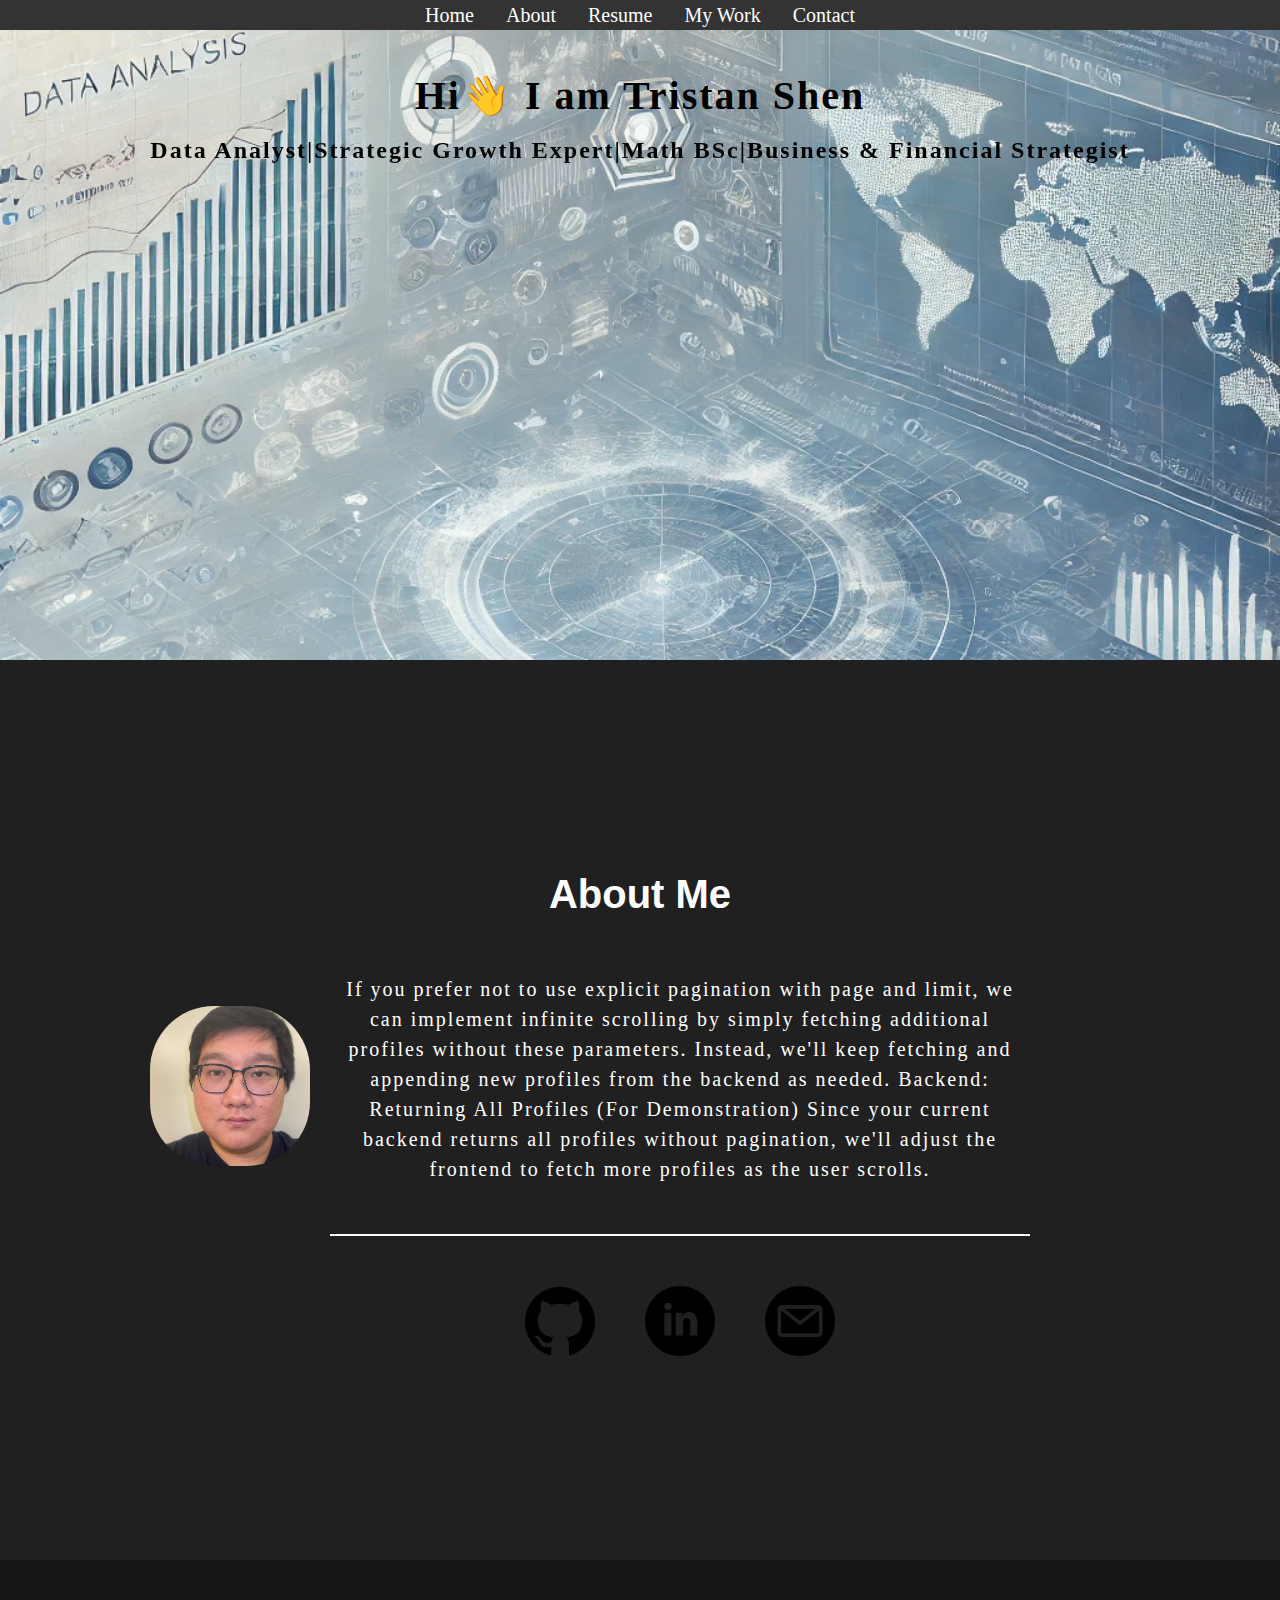
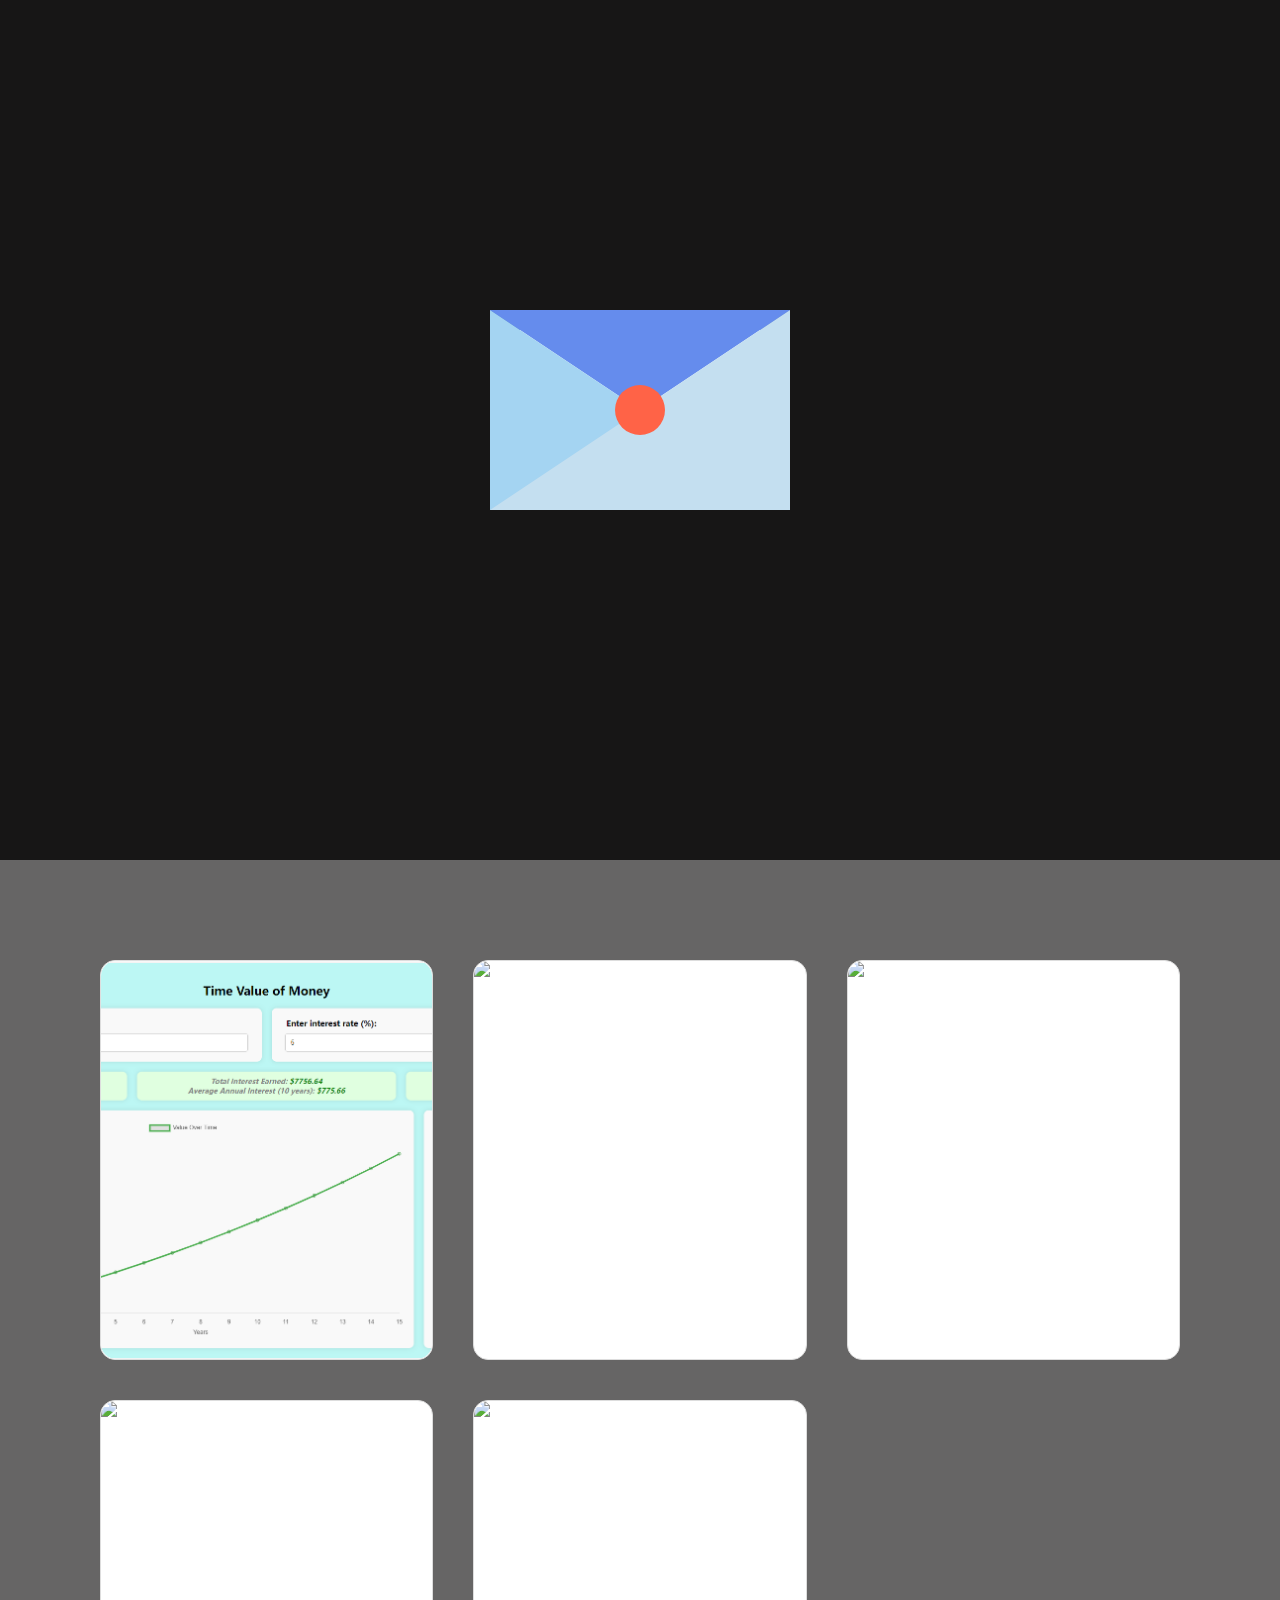
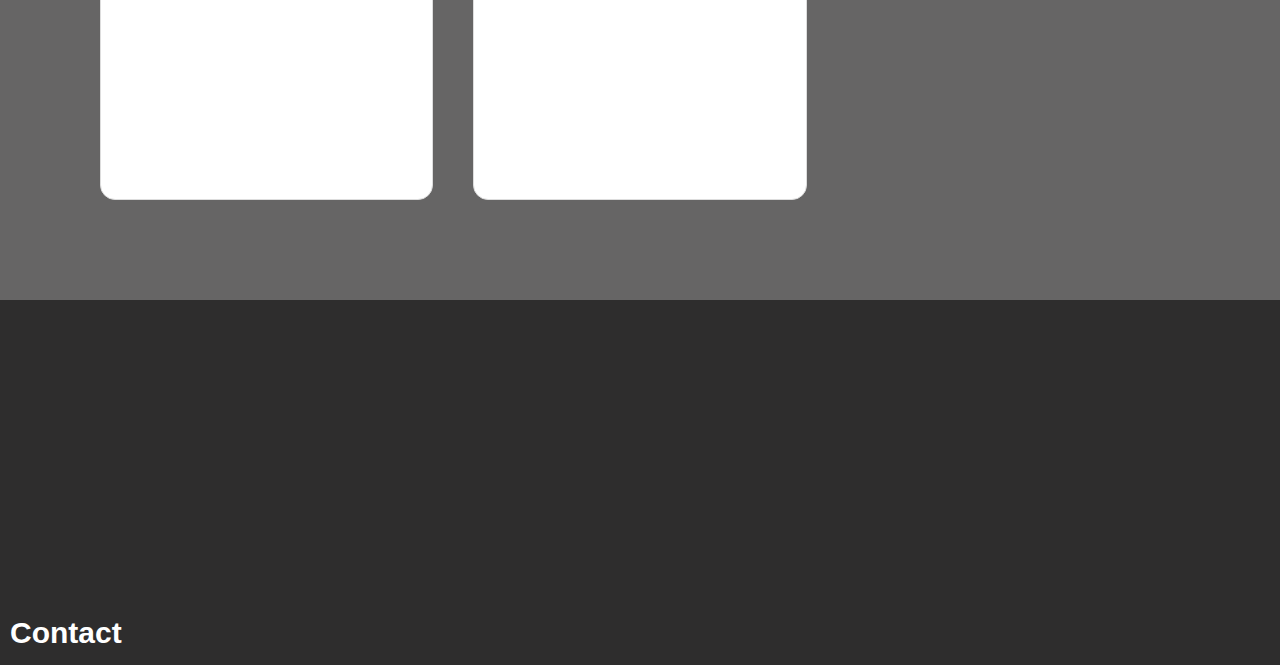
==== index.html @ 38caf48c "fixed icons" ====
<!DOCTYPE html>
<html lang="en">
<head>
    <meta charset="UTF-8">
    <meta name="viewport" content="width=device-width, initial-scale=1.0">
    <title>My Portfolio</title>
    <script src="JS/hovervideo.js"></script>
    <link rel="stylesheet" href="CSS\styles.css">
    <link rel="stylesheet" href="CSS\About_Section.css">
    <link rel="stylesheet" href="CSS\Home_Section.css">
    <link rel="stylesheet" href="CSS\Work_Section.css">
    <link rel="stylesheet" href="CSS\Resume_Section.css">
    <link rel="stylesheet" href="CSS\Contact_Section.css">
    <meta http-equiv="Content-Security-Policy" content="default-src 'self'; script-src 'self'; style-src 'self'; img-src 'self' data:;">

</head>
<body>
    <!-- Navigation Bar -->
    <nav class="navbar">
        <a href="#Home">Home</a>
        <a href="#About">About</a>
        <a href="#Resume">Resume</a>
        <a href="#Work">My Work</a>
        <a href="#Contact">Contact</a>
    </nav>
    
    <!-- Home Section -->
    <section class="content-section parallax" id="Home" >
        <div class="name-animation">Hi👋 I am Tristan Shen</div>
        <div class="welcome-notes">Data Analyst|Strategic Growth Expert|Math BSc|Business & Financial Strategist</div>
        <div class="info-box-container">
            <div class="info-box" data-content="content">
                <video class="hover-video" width="300" height="200" loop muted>
                    <source src="image/coding.mp4" type="video/mp4">
                    Your browser does not support the video tag.
                </video>
                <!--Box 1-->
            </div>
        </div>
        <div class="info-box-container">
            <div class="info-box" data-content="content">
                <video class="hover-video" width="300" height="200" loop muted>
                    <source src="image/invest.mp4" type="video/mp4">
                    Your browser does not support the video tag.
                </video>
                <!--Box 2-->
            </div>
        </div>
        <div class="info-box-container">
            <div class="info-box" data-content="content">
                <video class="hover-video" width="300" height="200" loop muted>
                    <source src="image/data.mp4" type="video/mp4">
                    Your browser does not support the video tag.
                </video>
            </div>
        </div>
    </section>

        <!-- About Section -->
    <section class="About-section" id="About">
        <h1>About Me</h1>
        <div class="about-container">
            <div class="about-photo">
                <img src="image/i.jpeg" alt="Your Photo">
            </div>
            <div class="about-text">
                <p class="text-with-line">
                    If you prefer not to use explicit pagination with page and limit, we can implement infinite scrolling by simply fetching additional 
                    profiles without these parameters. Instead, we'll keep fetching and appending new profiles from the backend as needed. Backend: 
                    Returning All Profiles (For Demonstration)
                    Since your current backend returns all profiles without pagination, we'll adjust the frontend to fetch more profiles as the user scrolls.
                </p>
                <div class="about-icons">
                    <a href="https://github.com/tristan-shen" target="_blank">
                        <img src="image/github-icon.png" alt="GitHub" class="icon">
                    </a>
                    <a href="https://linkedin.com/in/zeqiang-shen-991740251" target="_blank">
                        <img src="image/linkedin-icon.png" alt="LinkedIn" class="icon">
                    </a>
                    <a href="mailto:shen.tristan@gmail.com">
                        <img src="image/email-icon.png" alt="Email" class="icon">
                    </a>
                </div>
            </div>
        </div>
    </section>


    <!-- Resume Section -->
    <section class="content-section" id="Resume">
        <video class="background-video" autoplay loop muted>
            <source src="image/background1.mp4" type="video/mp4">
            Your browser does not support the video tag.
        </video>
        <div class="video-overlay"></div>
        <div class="wrapper">
            <div class="lid one"></div>
            <div class="lid two"></div>
            <div class="envelope"></div>
            <div class="letter">
                <p> </p>
            </div>
            <div class="stamp"></div>
            <div class="resume-content" id="resumeContent">
                <img src="image/ZeQiangShen--Resume (1).jpg" alt="Resume Image" class="resume-image">
                <a href="ZeQiangShen--Resume (1).pdf" class="download-button" download>Download</a>
            </div>
        </div>
    </section>

    <!-- Work Section -->
    <section class="content-section" id="Work">
        <div class="work-grid">
            <div class="work-item" onclick="window.open('https://tristan-shen.github.io/Dashboard/', '_blank')">
                <img src="image/Dashboard.png" alt="Project Description">
                <div class="overlay">
                    <p class="project-title">Finance Dashboard Hub</p>
                    <p class="project-description">Interactive tool for financial calculations and planning, featuring dynamic charts and summaries.</p>
                </div>
            </div>
            <div class="work-item" onclick="window.location.href='path/to/work2.html'">
                <img src="image/123.jpg" alt="Project Description">
                <div class="overlay">
                    <p class="project-title">Project Title</p>
                    <p class="project-description">Short description of the project.</p>
                </div>
            </div>
            <div class="work-item" onclick="window.location.href='path/to/work2.html'">
                <img src="image/123.jpg" alt="Project Description">
                <div class="overlay">
                    <p class="project-title">Project Title</p>
                    <p class="project-description">Short description of the project.</p>
                </div>
            </div>
            <div class="work-item" onclick="window.location.href='path/to/work2.html'">
                <img src="image/123.jpg" alt="Project Description">
                <div class="overlay">
                    <p class="project-title">Project Title</p>
                    <p class="project-description">Short description of the project.</p>
                </div>
            </div>
            <div class="work-item" onclick="window.location.href='path/to/work2.html'">
                <img src="image/123.jpg" alt="Project Description">
                <div class="overlay">
                    <p class="project-title">Project Title</p>
                    <p class="project-description">Short description of the project.</p>
                </div>
            </div>
            <!-- Add more work items as needed -->
        </div>
    </section>

    <!-- Contact Section -->
    <section class="content-section" id="Contact">
        <h2>Contact</h2>
        <!-- Content for Contact Section -->
    </section>

    <script src="JS/Resume.js"></script>
</body>
</html>
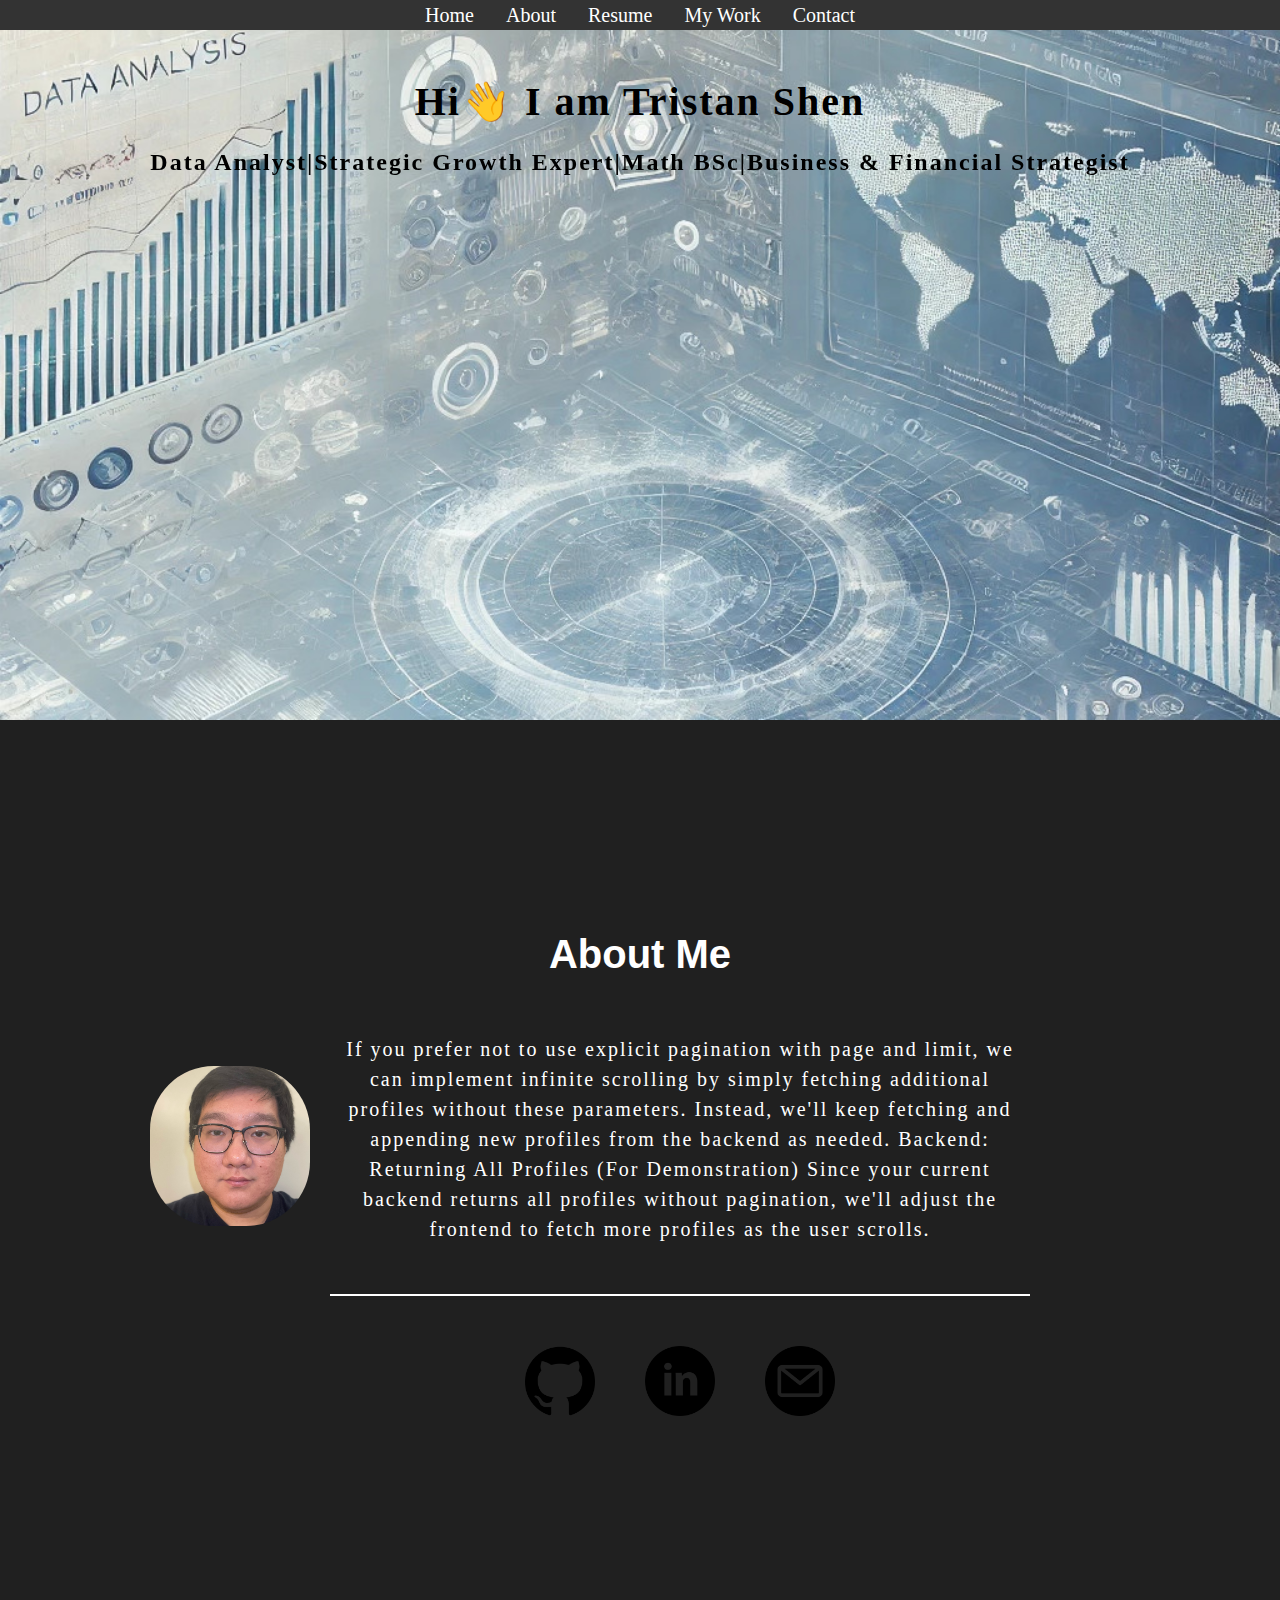
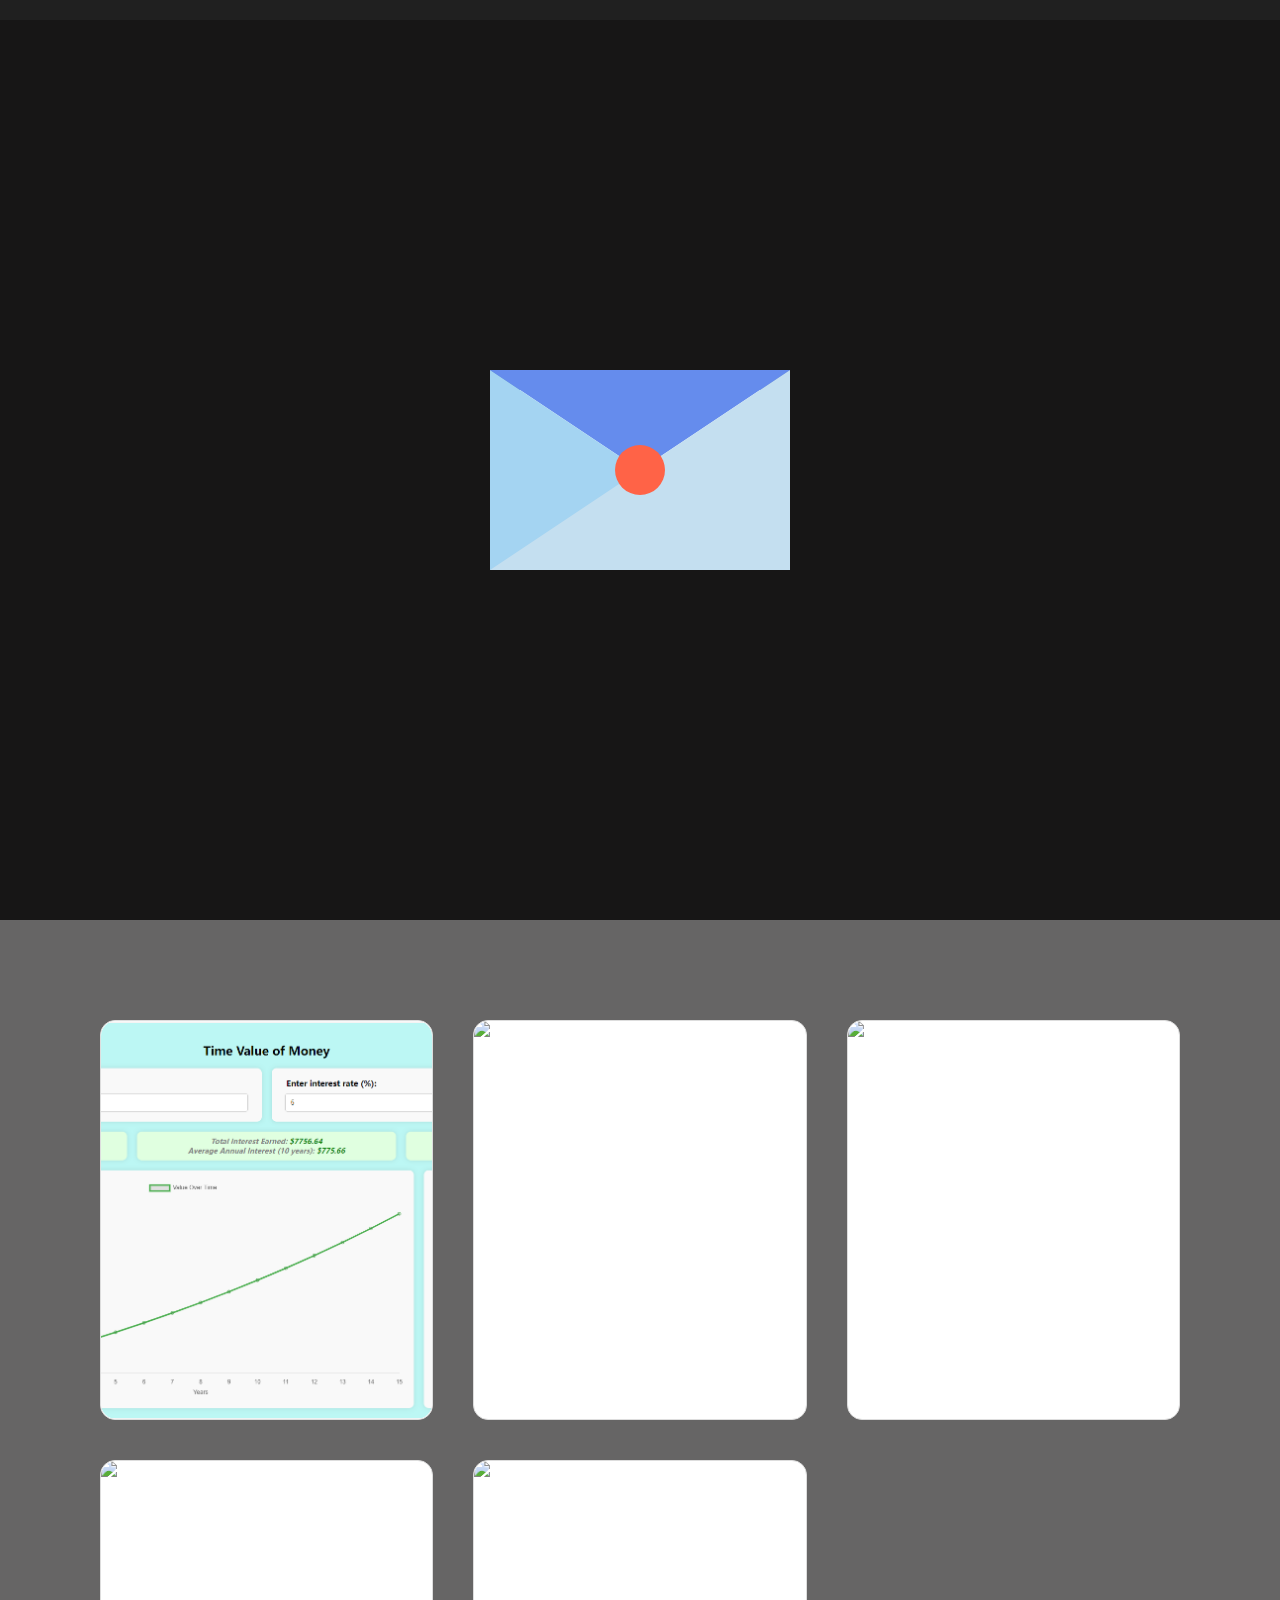
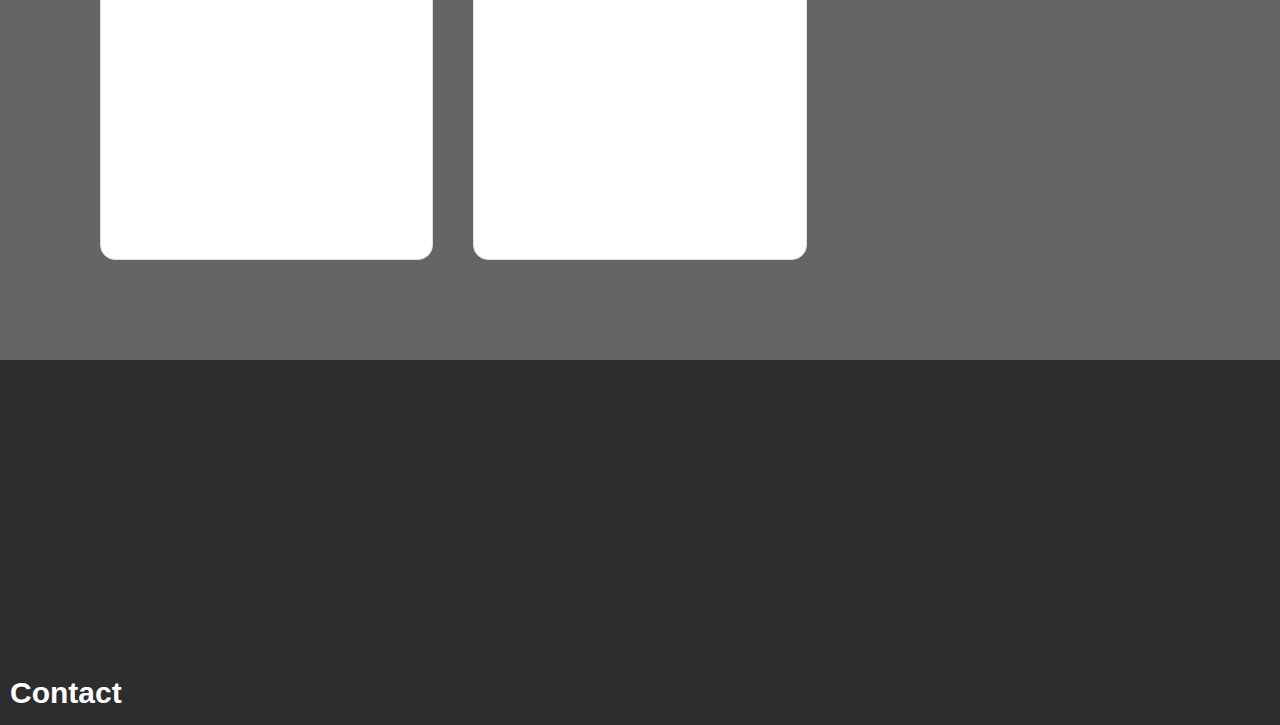
==== commit fece8394: "1" ====
--- a/index.html
+++ b/index.html
@@ -12,7 +12,6 @@
     <link rel="stylesheet" href="CSS\Resume_Section.css">
     <link rel="stylesheet" href="CSS\Contact_Section.css">
     <meta http-equiv="Content-Security-Policy" content="default-src 'self'; script-src 'self'; style-src 'self'; img-src 'self' data:;">
-
 </head>
 <body>
     <!-- Navigation Bar -->
@@ -111,7 +110,7 @@
     <!-- Work Section -->
     <section class="content-section" id="Work">
         <div class="work-grid">
-            <div class="work-item" onclick="window.open('https://tristan-shen.github.io/Dashboard/', '_blank')">
+            <div class="work-item" data-url="https://tristan-shen.github.io/Dashboard/">
                 <img src="image/Dashboard.png" alt="Project Description">
                 <div class="overlay">
                     <p class="project-title">Finance Dashboard Hub</p>
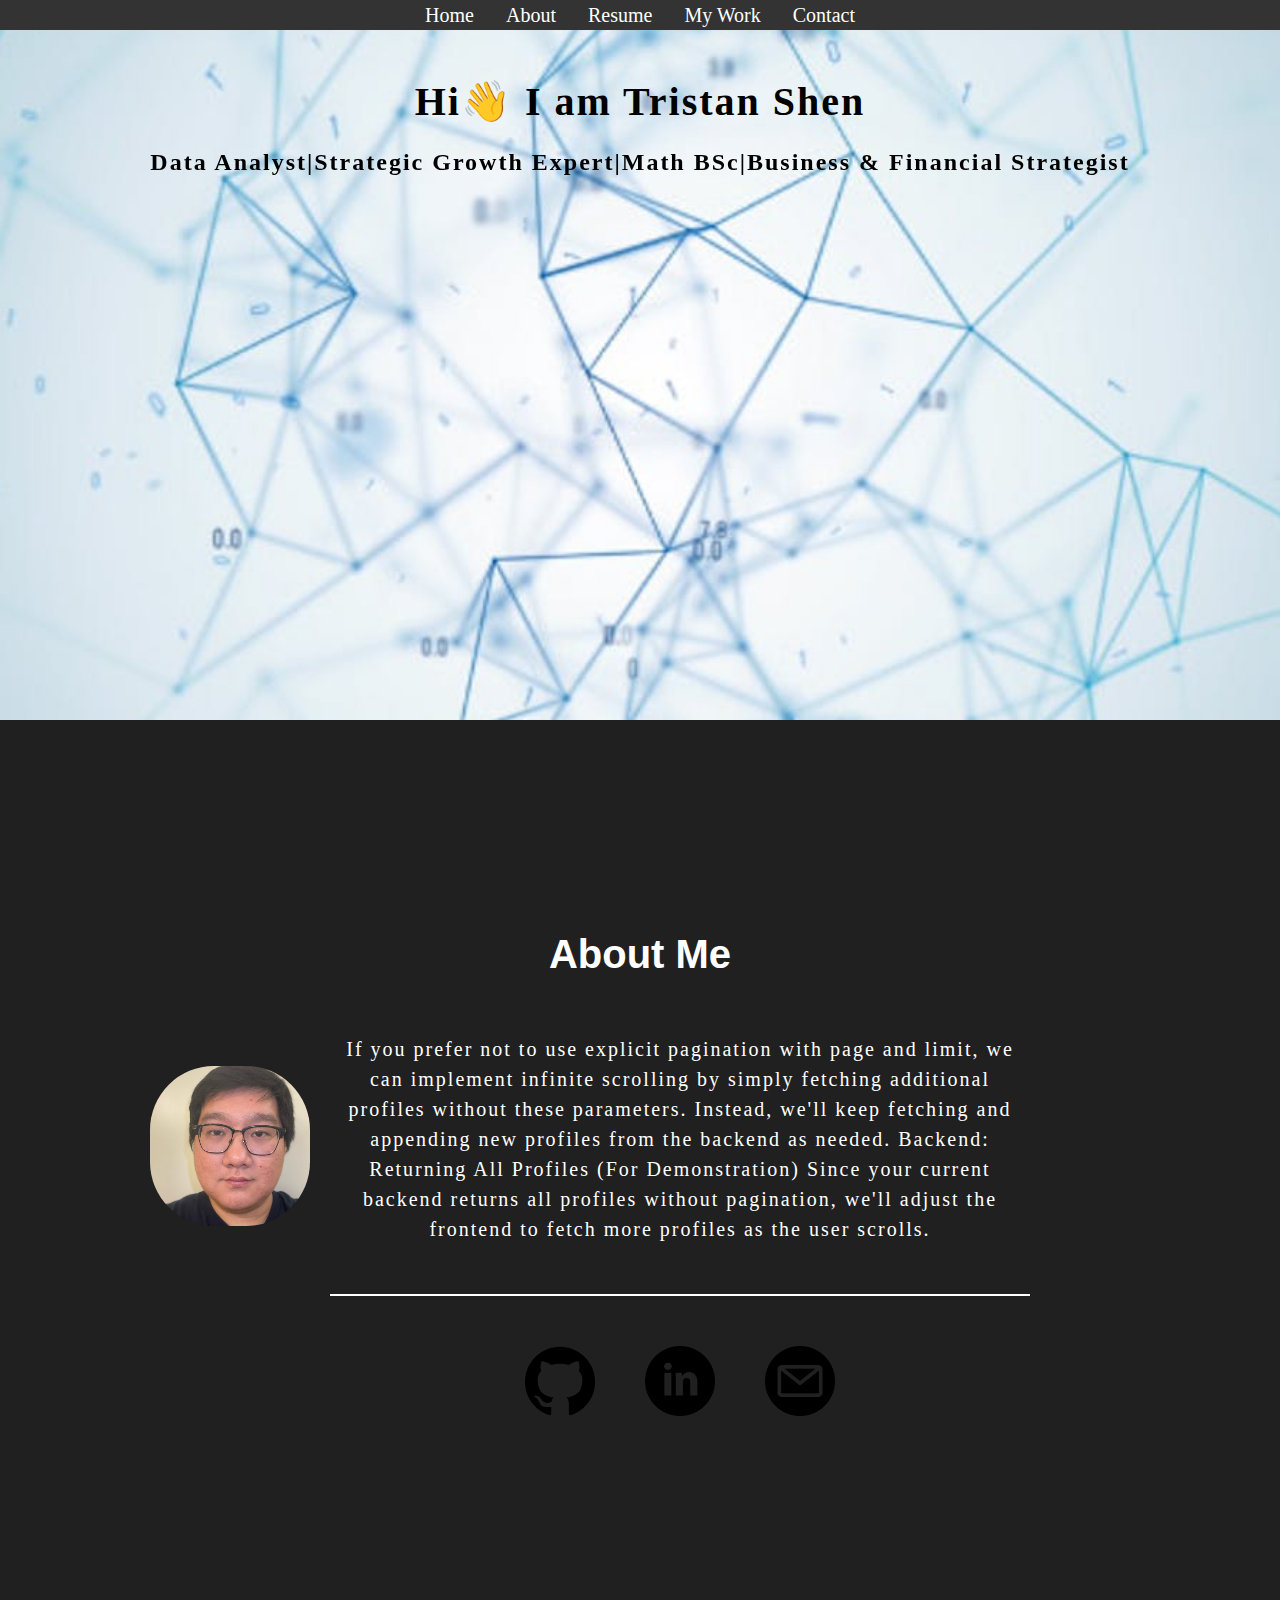
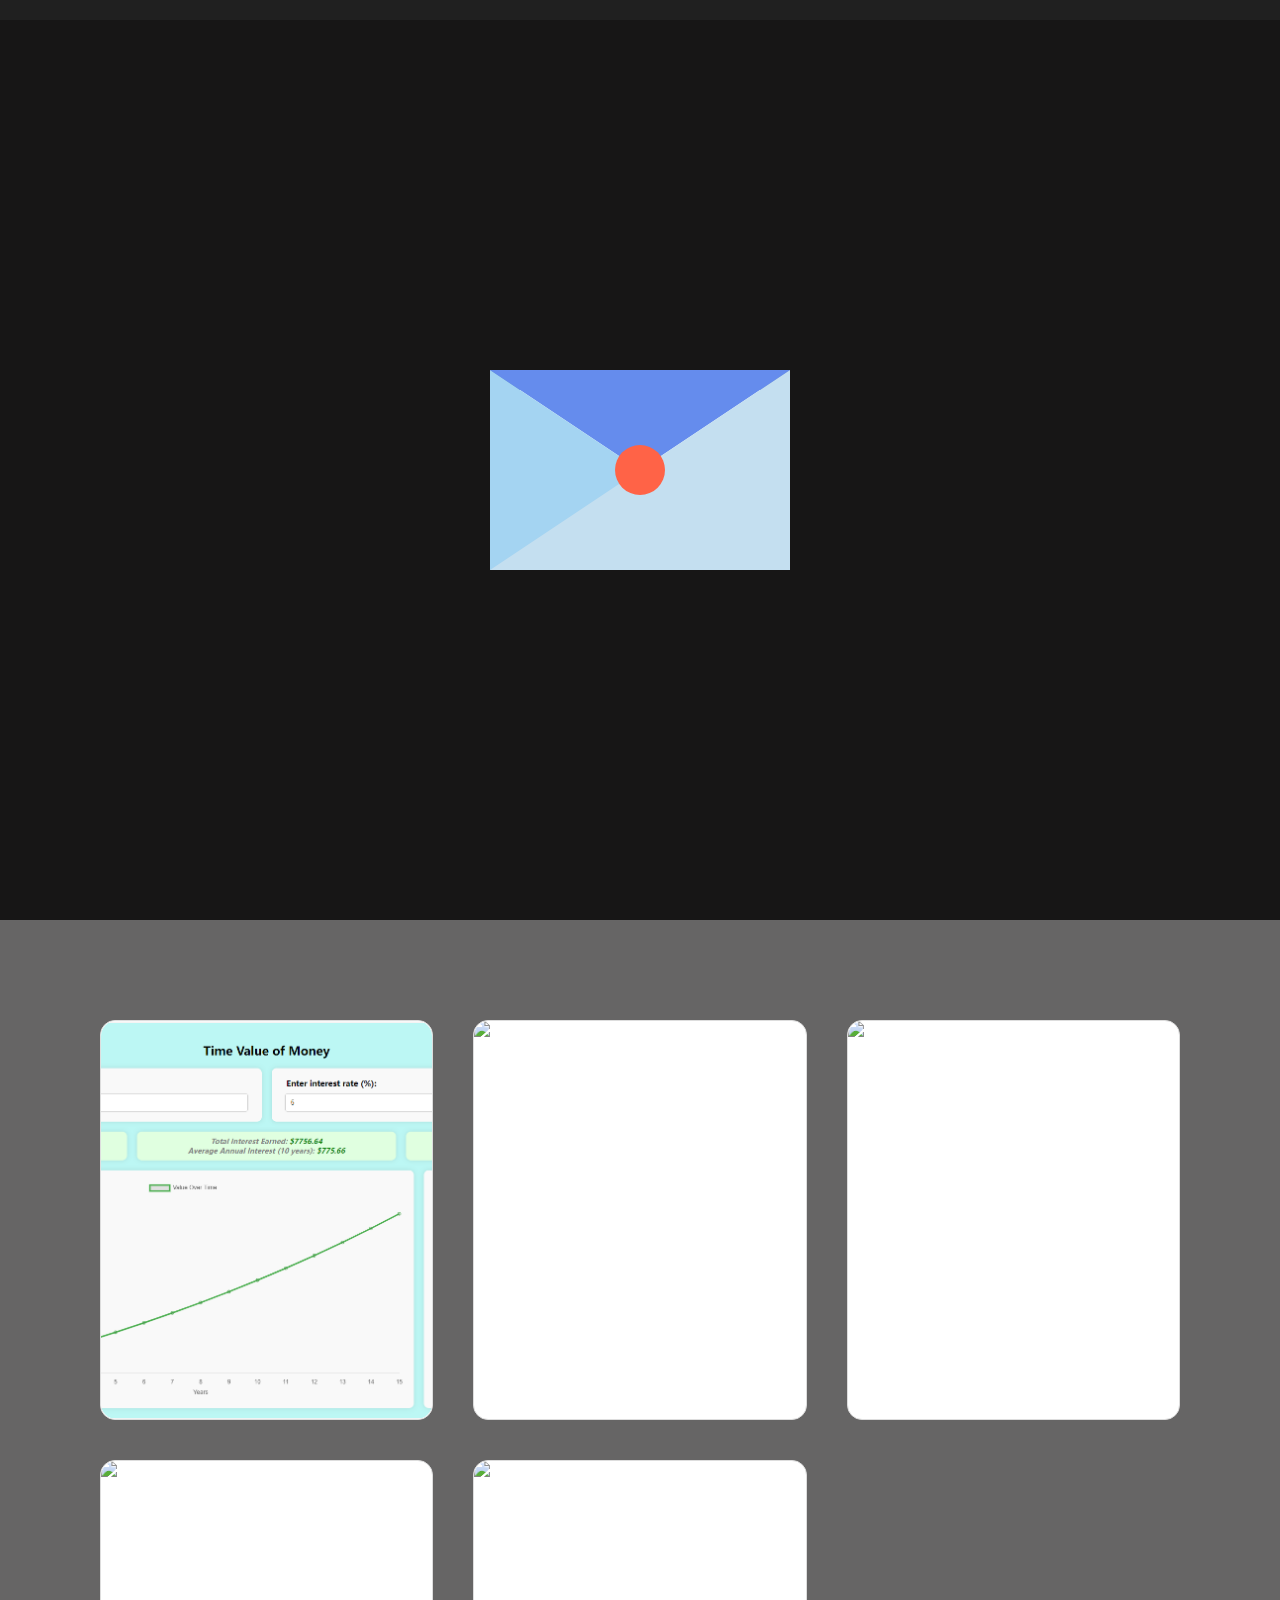
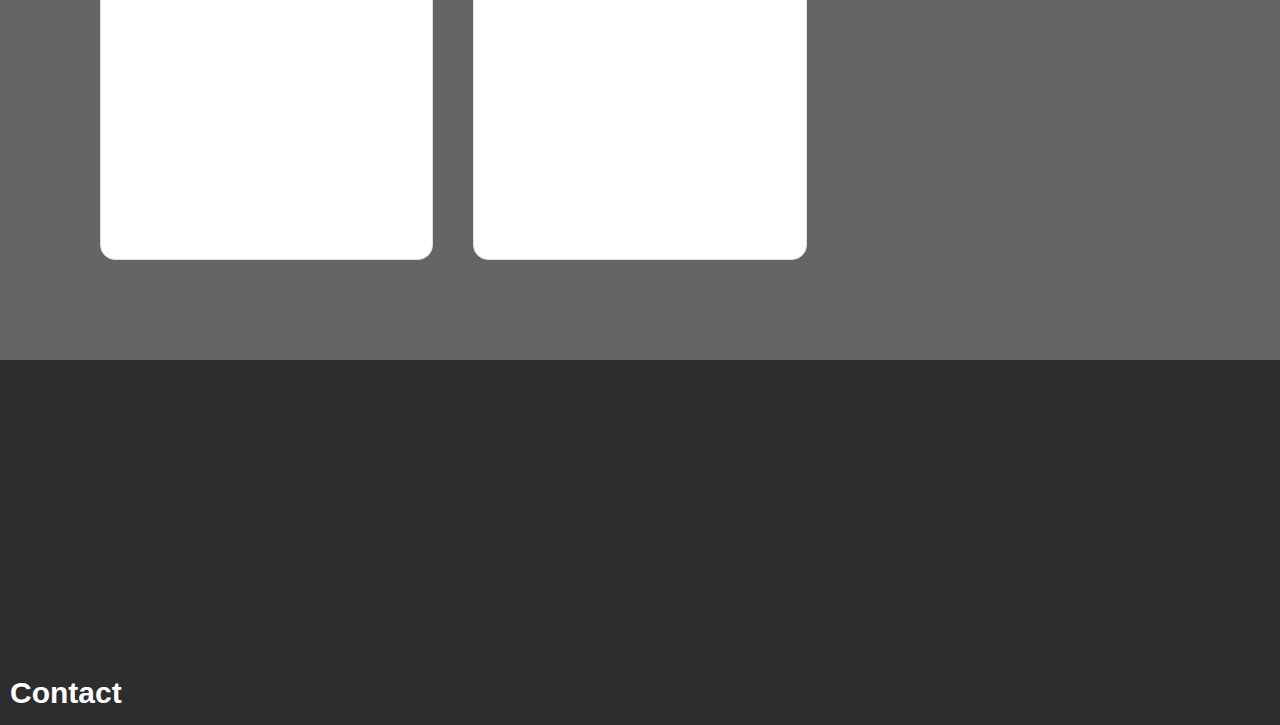
==== commit e9618e76: "1" ====
--- a/index.html
+++ b/index.html
@@ -24,7 +24,7 @@
     </nav>
     
     <!-- Home Section -->
-    <section class="content-section parallax" id="Home" >
+    <section class="content-section parallax" id="Home" style="background-image: url('/image/3.jpg'); background-size: cover; background-position: top; background-repeat: no-repeat;">
         <div class="name-animation">Hi👋 I am Tristan Shen</div>
         <div class="welcome-notes">Data Analyst|Strategic Growth Expert|Math BSc|Business & Financial Strategist</div>
         <div class="info-box-container">
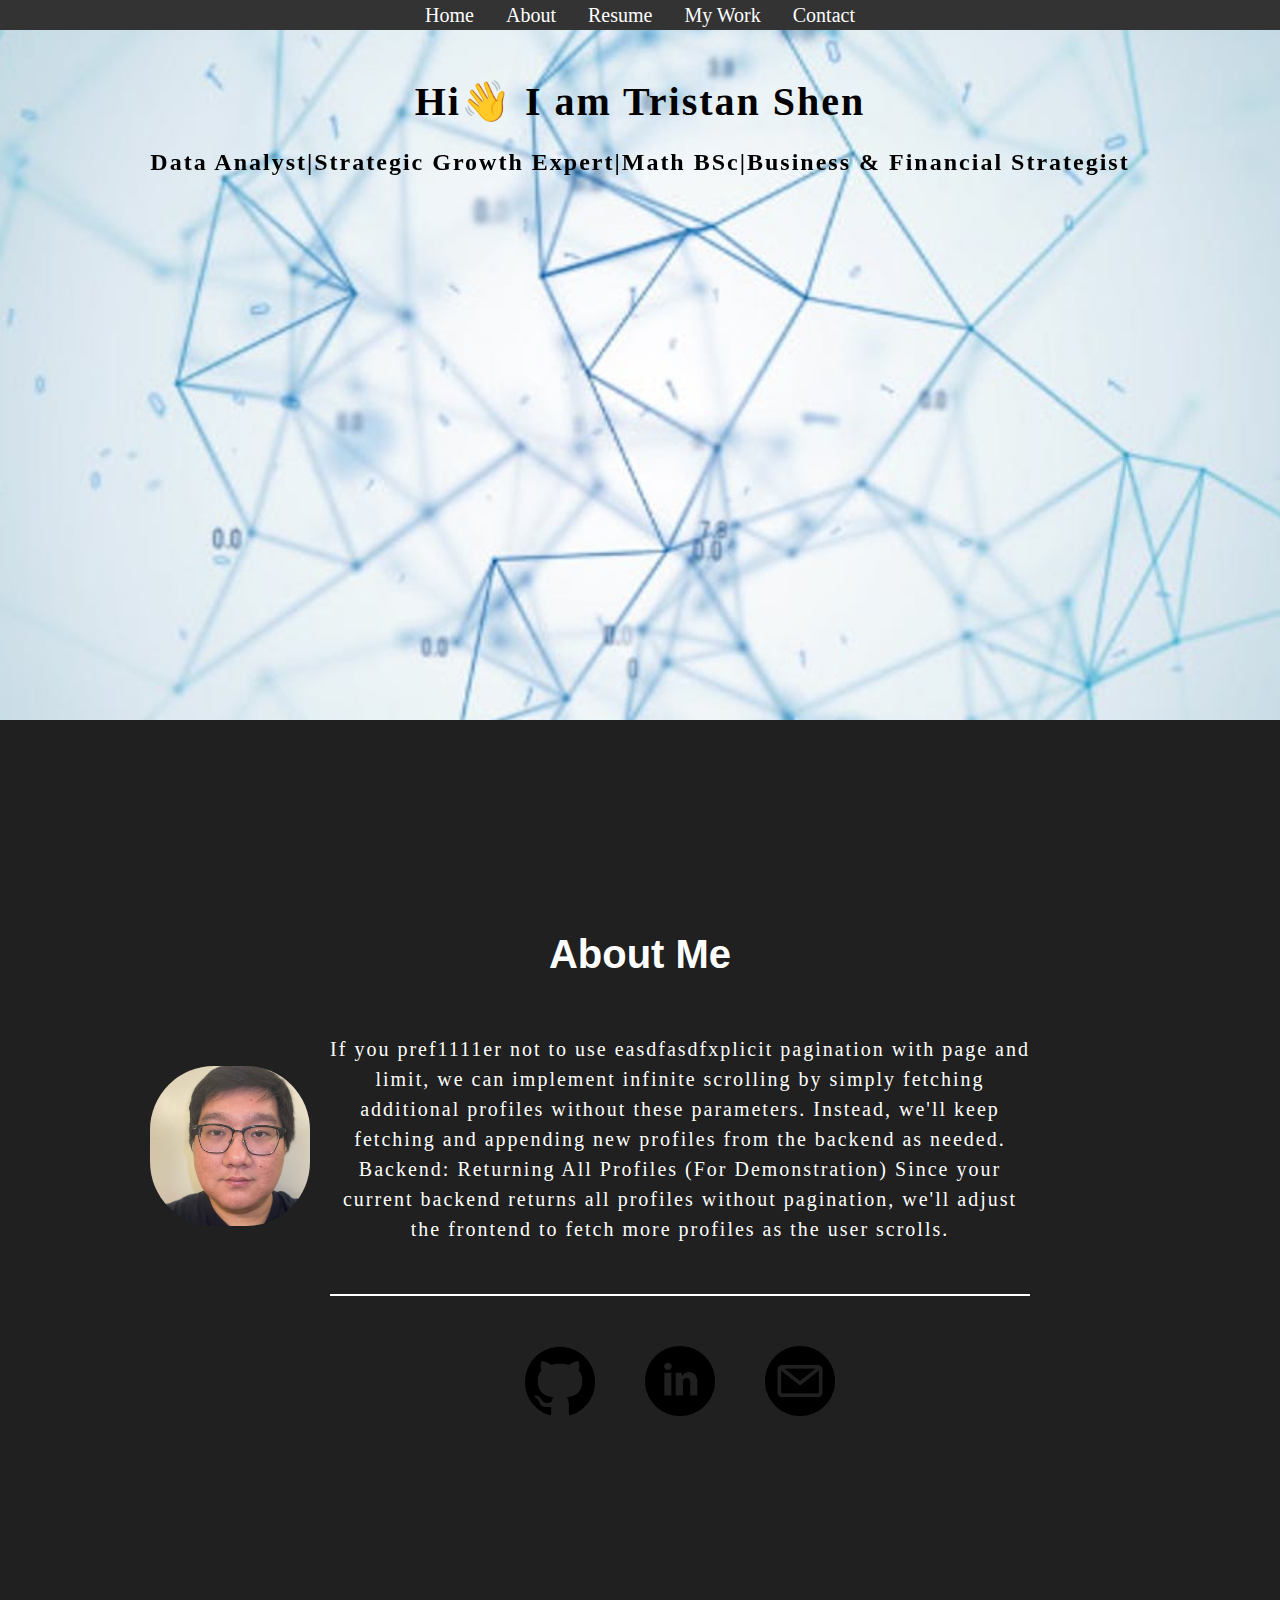
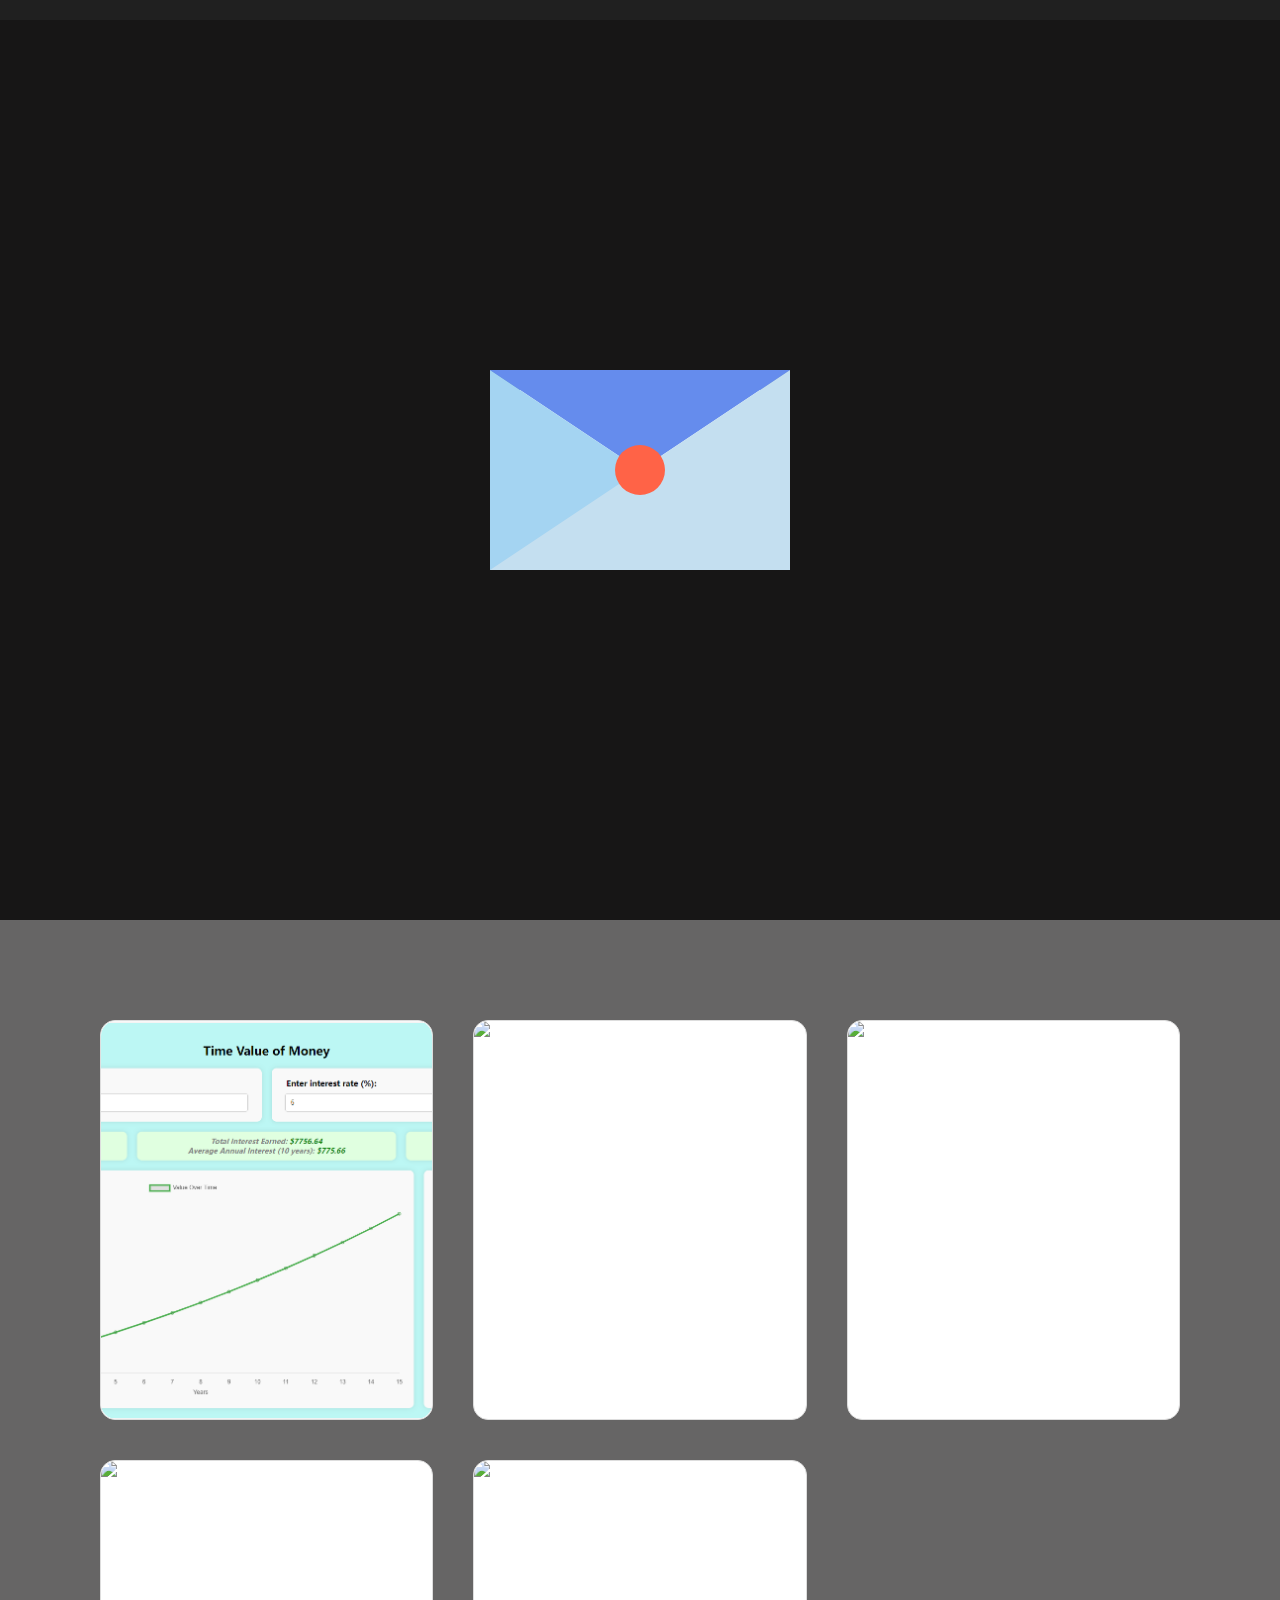
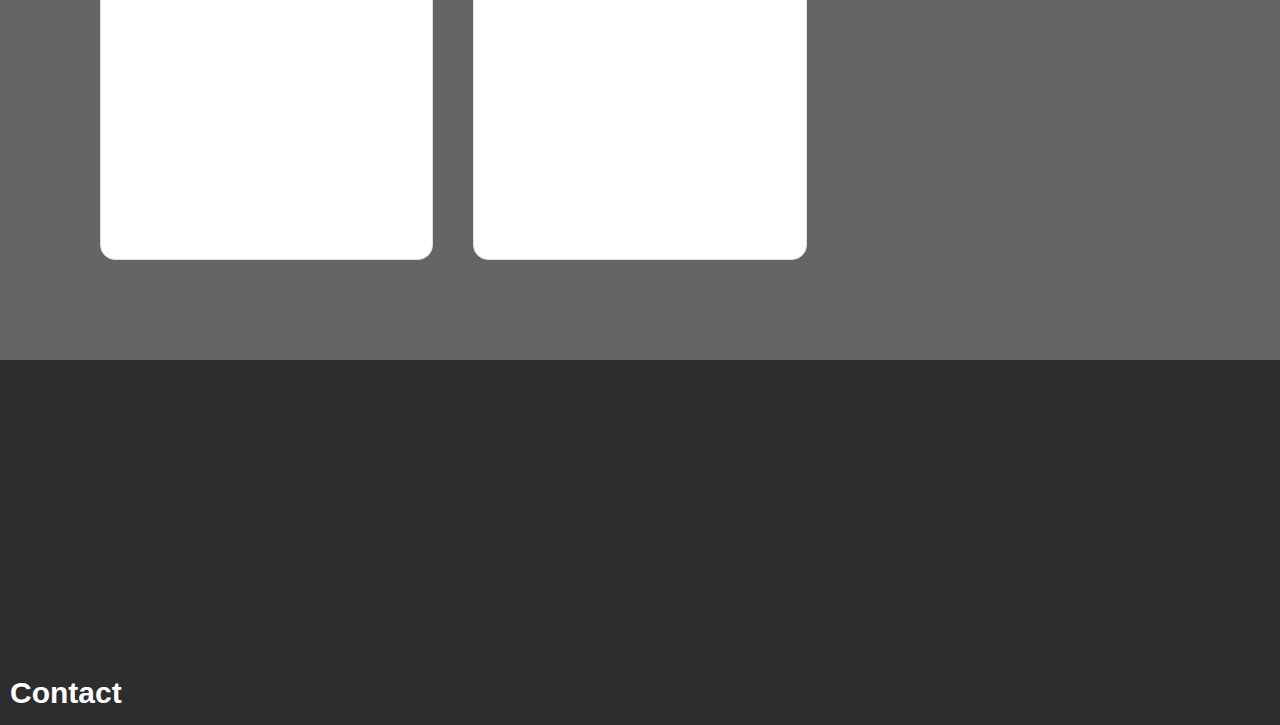
==== commit fae22af2: "1" ====
--- a/index.html
+++ b/index.html
@@ -24,7 +24,7 @@
     </nav>
     
     <!-- Home Section -->
-    <section class="content-section parallax" id="Home" style="background-image: url('/image/3.jpg'); background-size: cover; background-position: top; background-repeat: no-repeat;">
+    <section class="content-section parallax" id="Home">
         <div class="name-animation">Hi👋 I am Tristan Shen</div>
         <div class="welcome-notes">Data Analyst|Strategic Growth Expert|Math BSc|Business & Financial Strategist</div>
         <div class="info-box-container">
@@ -64,7 +64,7 @@
             </div>
             <div class="about-text">
                 <p class="text-with-line">
-                    If you prefer not to use explicit pagination with page and limit, we can implement infinite scrolling by simply fetching additional 
+                    If you pref1111er not to use easdfasdfxplicit pagination with page and limit, we can implement infinite scrolling by simply fetching additional 
                     profiles without these parameters. Instead, we'll keep fetching and appending new profiles from the backend as needed. Backend: 
                     Returning All Profiles (For Demonstration)
                     Since your current backend returns all profiles without pagination, we'll adjust the frontend to fetch more profiles as the user scrolls.
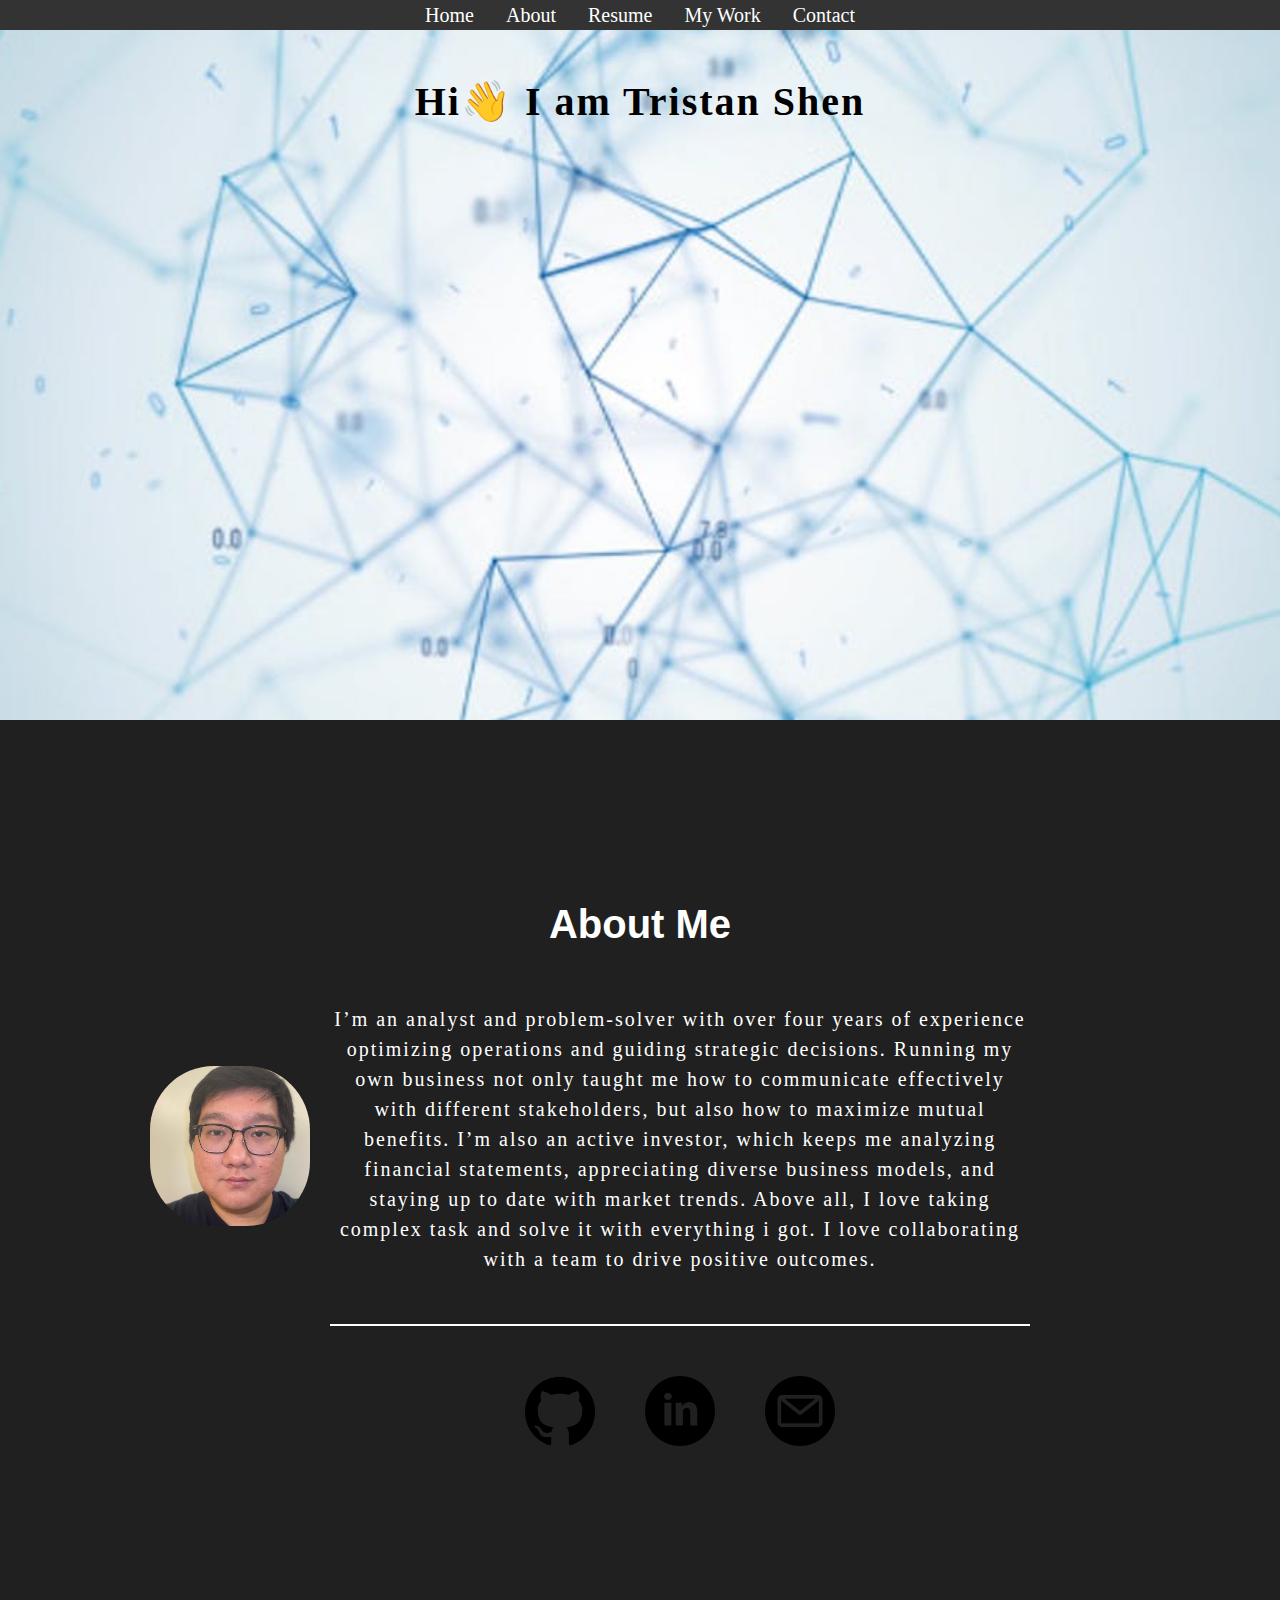
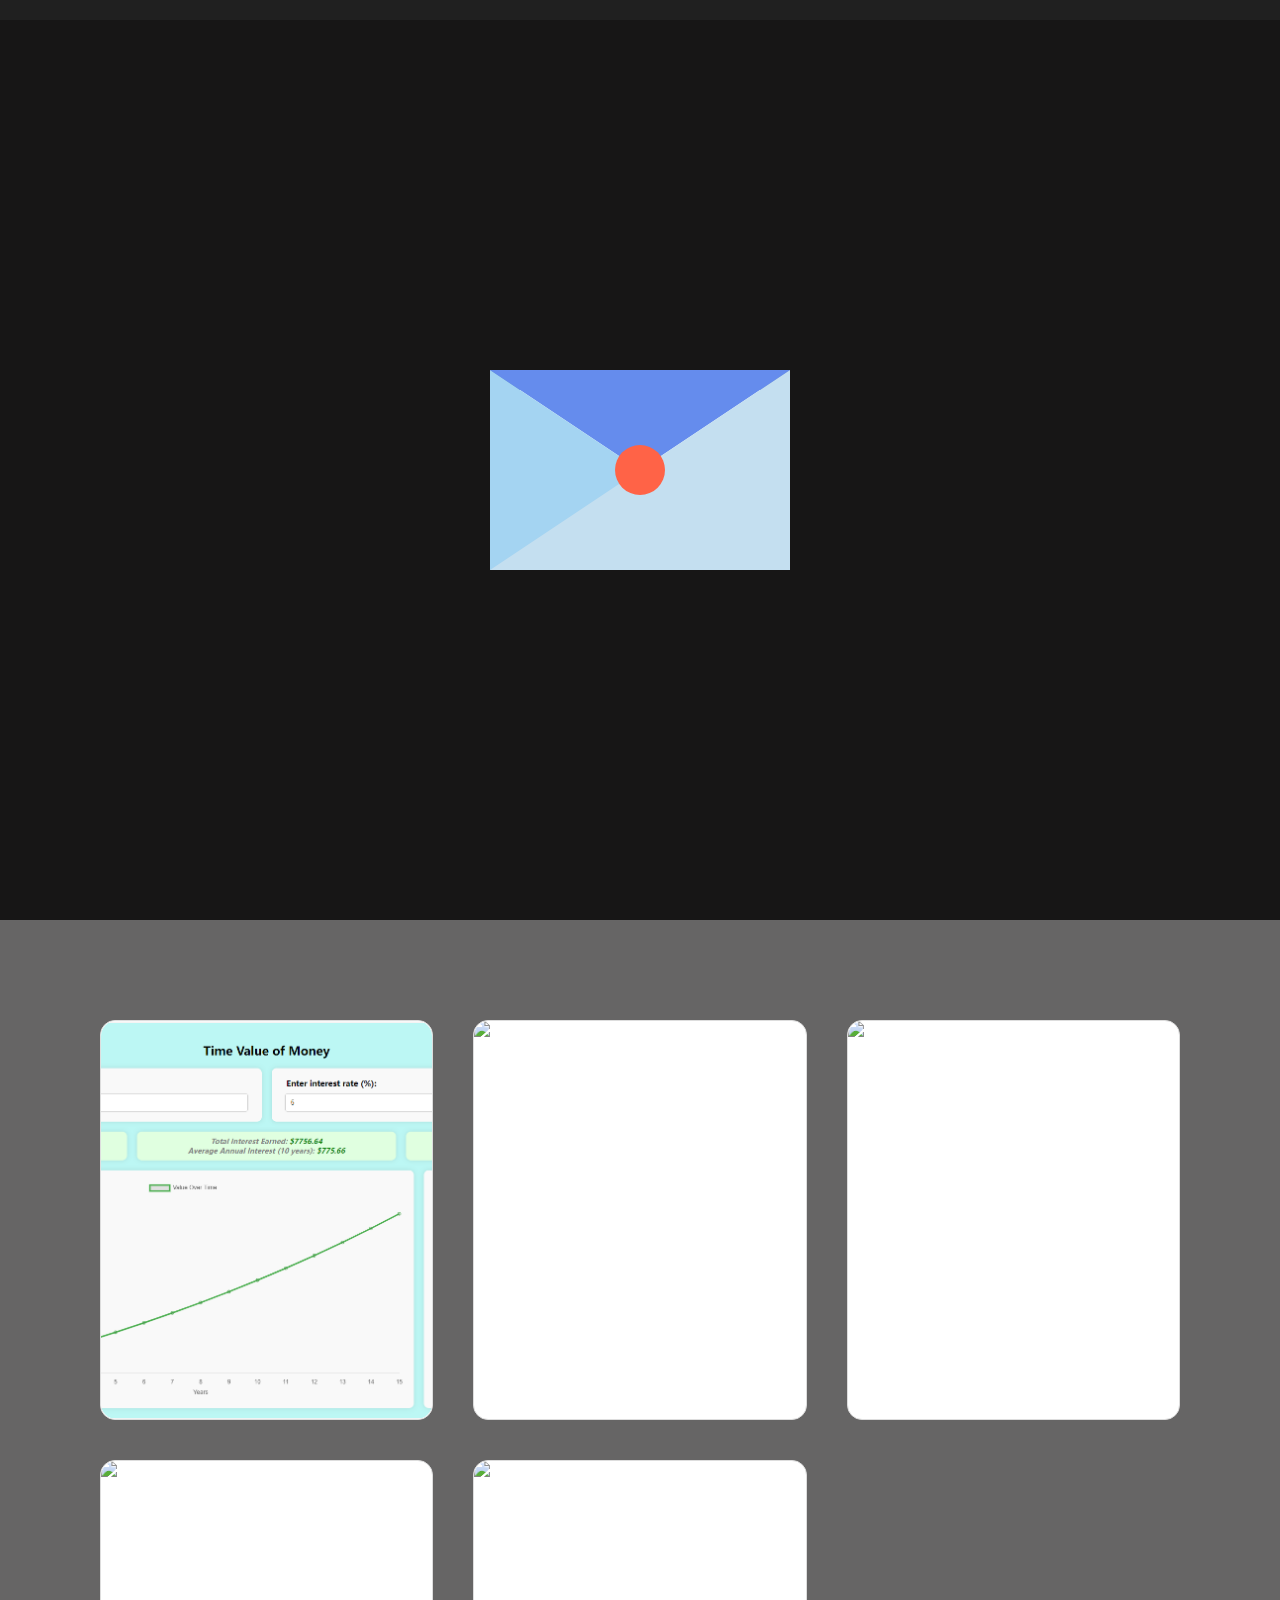
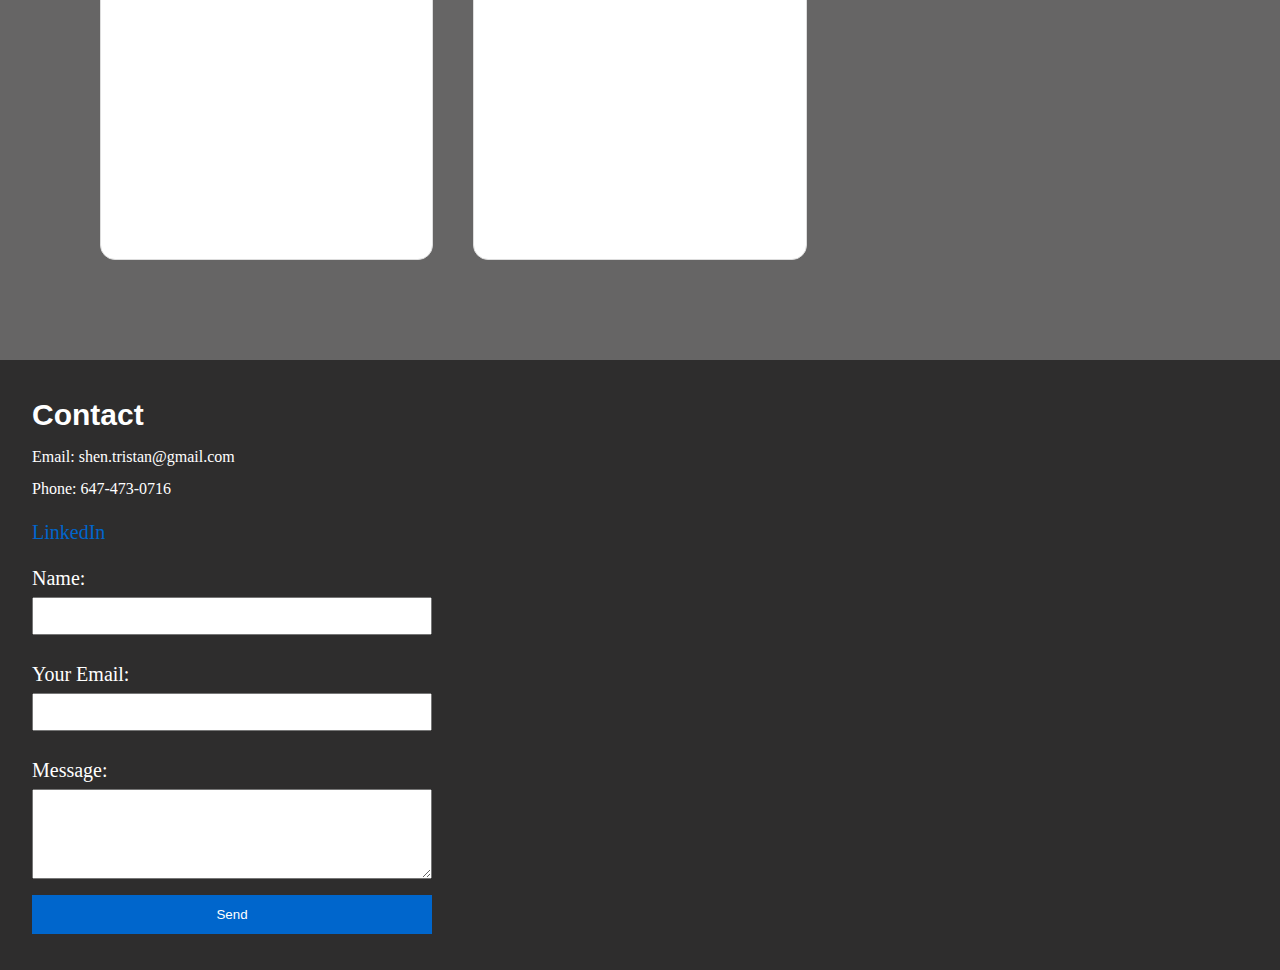
==== commit da558a35: "some changes to the contacts" ====
--- a/index.html
+++ b/index.html
@@ -11,7 +11,18 @@
     <link rel="stylesheet" href="CSS\Work_Section.css">
     <link rel="stylesheet" href="CSS\Resume_Section.css">
     <link rel="stylesheet" href="CSS\Contact_Section.css">
-    <meta http-equiv="Content-Security-Policy" content="default-src 'self'; script-src 'self'; style-src 'self'; img-src 'self' data:;">
+    <meta http-equiv="Content-Security-Policy"
+      content="
+        default-src 'self';
+        script-src 'self' 'unsafe-inline' 'unsafe-eval' https://cdn.jsdelivr.net;
+        style-src 'self' 'unsafe-inline';
+        connect-src 'self' https://api.emailjs.com;
+        img-src 'self' data:;
+      ">
+
+
+
+
 </head>
 <body>
     <!-- Navigation Bar -->
@@ -64,10 +75,11 @@
             </div>
             <div class="about-text">
                 <p class="text-with-line">
-                    If you pref1111er not to use easdfasdfxplicit pagination with page and limit, we can implement infinite scrolling by simply fetching additional 
-                    profiles without these parameters. Instead, we'll keep fetching and appending new profiles from the backend as needed. Backend: 
-                    Returning All Profiles (For Demonstration)
-                    Since your current backend returns all profiles without pagination, we'll adjust the frontend to fetch more profiles as the user scrolls.
+                    I’m an analyst and problem-solver with over four years of experience optimizing operations and guiding strategic decisions. 
+                    Running my own business not only taught me how to communicate effectively with different stakeholders, but also how to maximize mutual benefits.
+                    I’m also an active investor, which keeps me analyzing financial statements, appreciating diverse business models, and staying up to date with market trends.
+                    Above all, I love taking complex task and solve it with everything i got. 
+                    I love collaborating with a team to drive positive outcomes.
                 </p>
                 <div class="about-icons">
                     <a href="https://github.com/tristan-shen" target="_blank">
@@ -150,11 +162,32 @@
     </section>
 
     <!-- Contact Section -->
+    <!-- Contact Section -->
     <section class="content-section" id="Contact">
         <h2>Contact</h2>
-        <!-- Content for Contact Section -->
+        <p class="contact-information">Email: shen.tristan@gmail.com</p> 
+        <p class="contact-information">Phone: 647-473-0716</p> 
+        <a href="https://www.linkedin.com/in/zeqiang-shen-991740251" class="contact-link">LinkedIn</a>
+
+        <!-- CHANGED/ADDED: Added an ID so we can select this form in JavaScript -->
+        <form class="contact-form" id="contactForm" autocomplete="on">
+            <label for="name">Name:</label>
+            <input type="text" id="name" name="from_name" autocomplete="name">
+        
+            <label for="email">Your Email:</label>
+            <input type="email" id="email" name="from_email" autocomplete="email">
+        
+            <label for="message">Message:</label>
+            <textarea id="message" name="message" rows="4" autocomplete="off"></textarea>
+        
+            <button type="submit">Send</button>
+        </form>
+        
     </section>
 
+    <script src="JS/contact.js"></script>
+    <!-- Your other scripts go below -->
     <script src="JS/Resume.js"></script>
+
 </body>
 </html>
